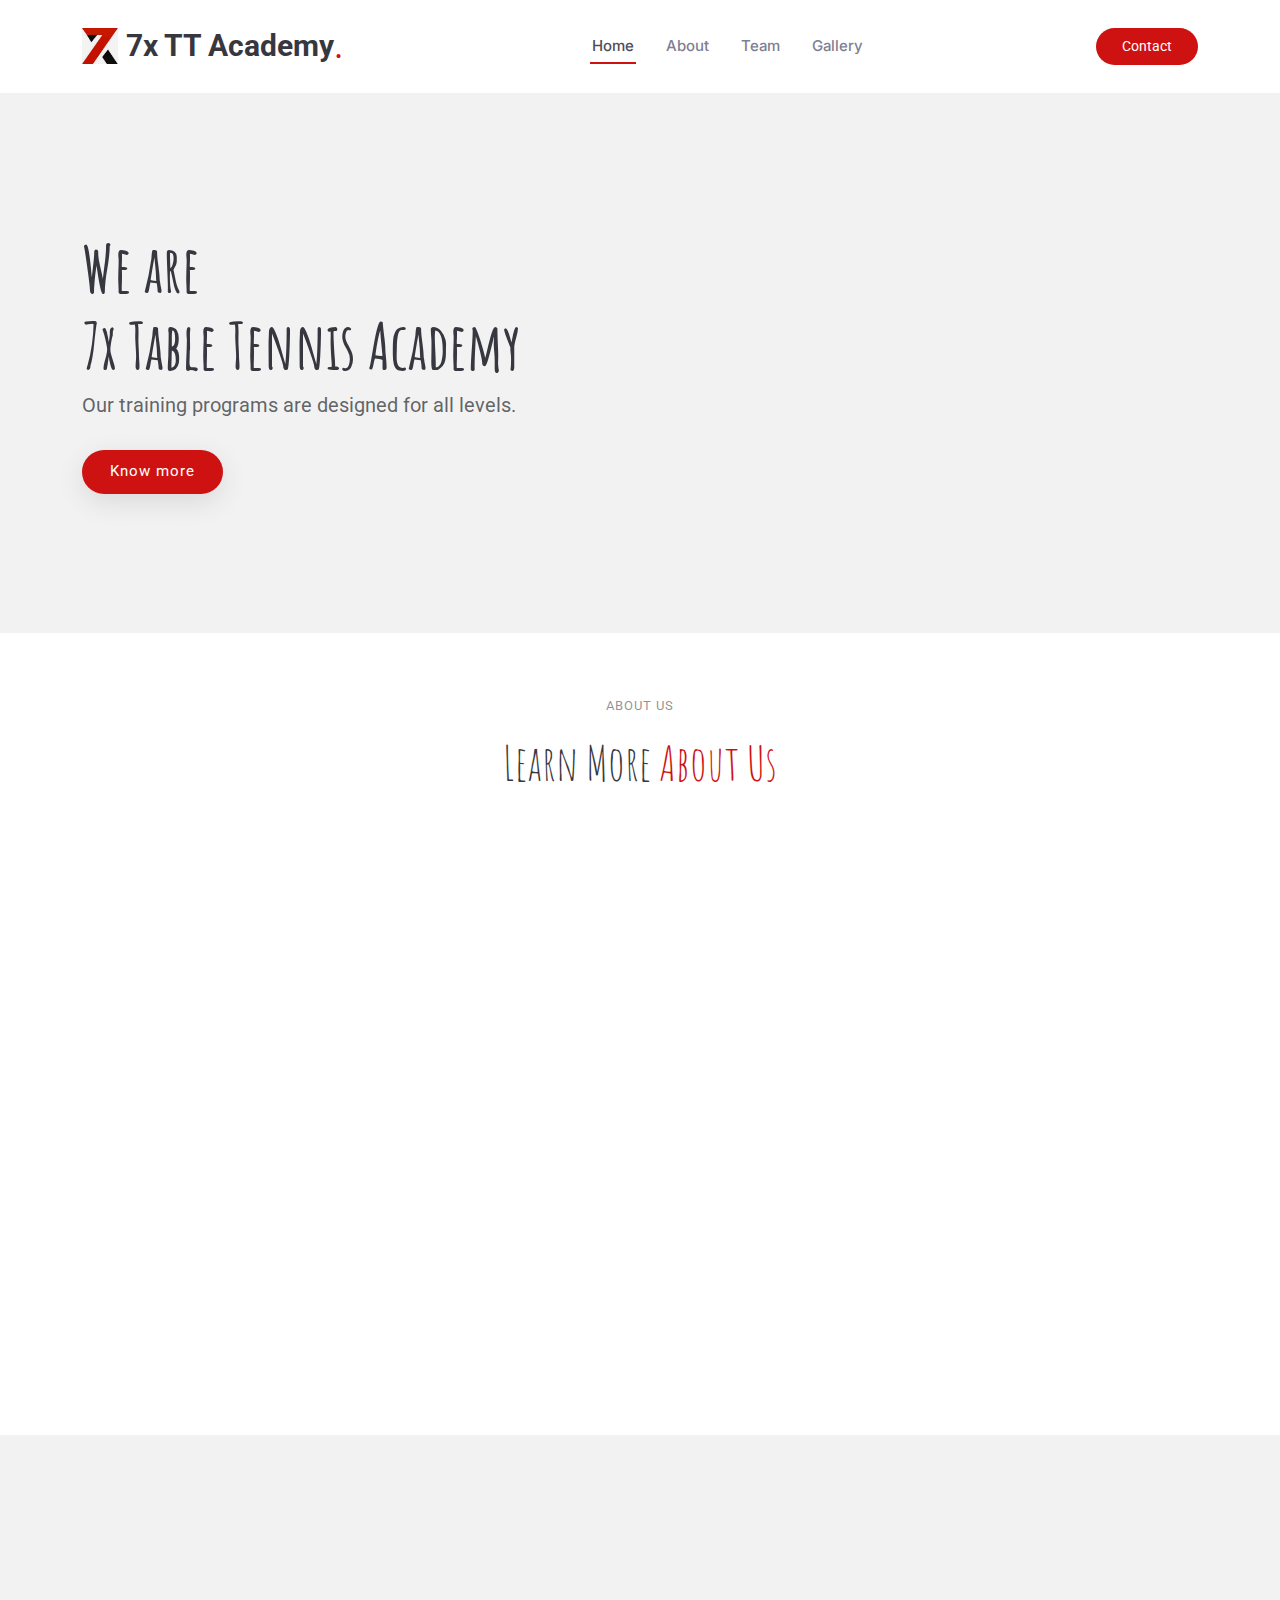
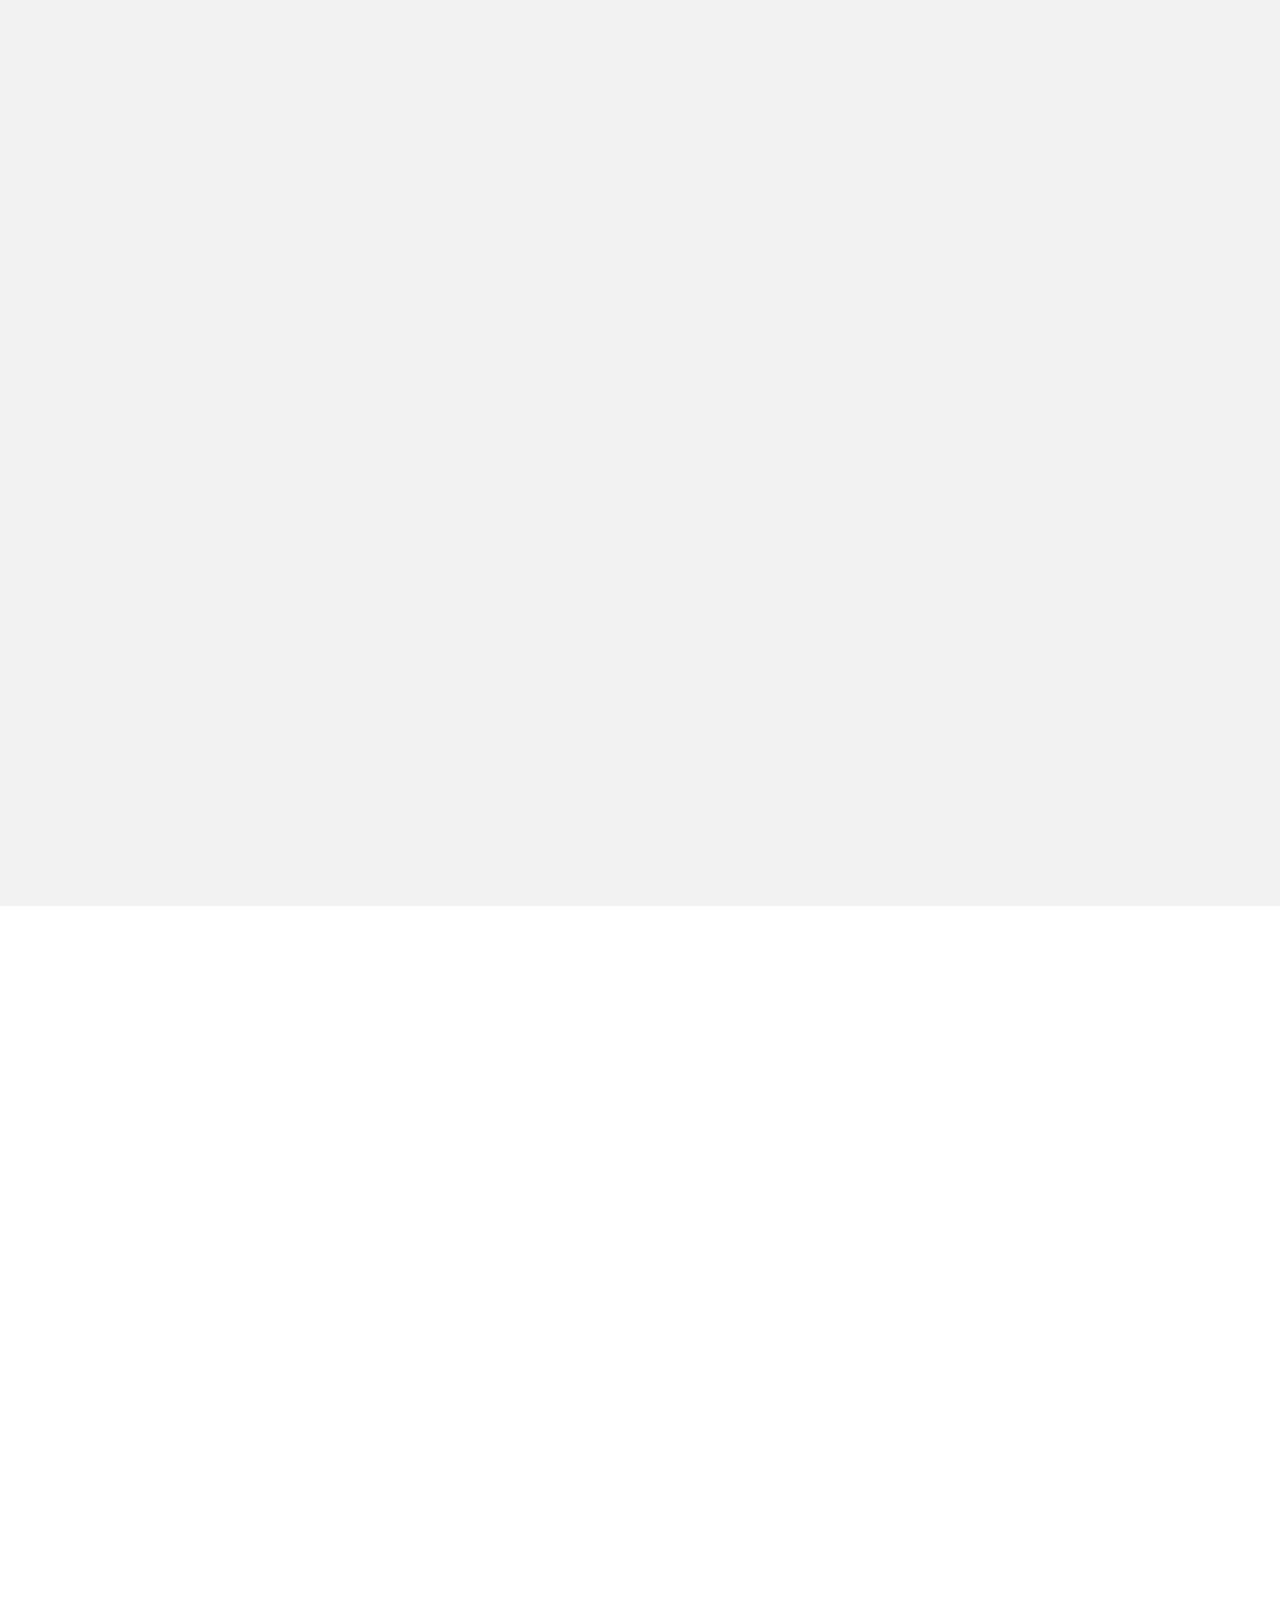
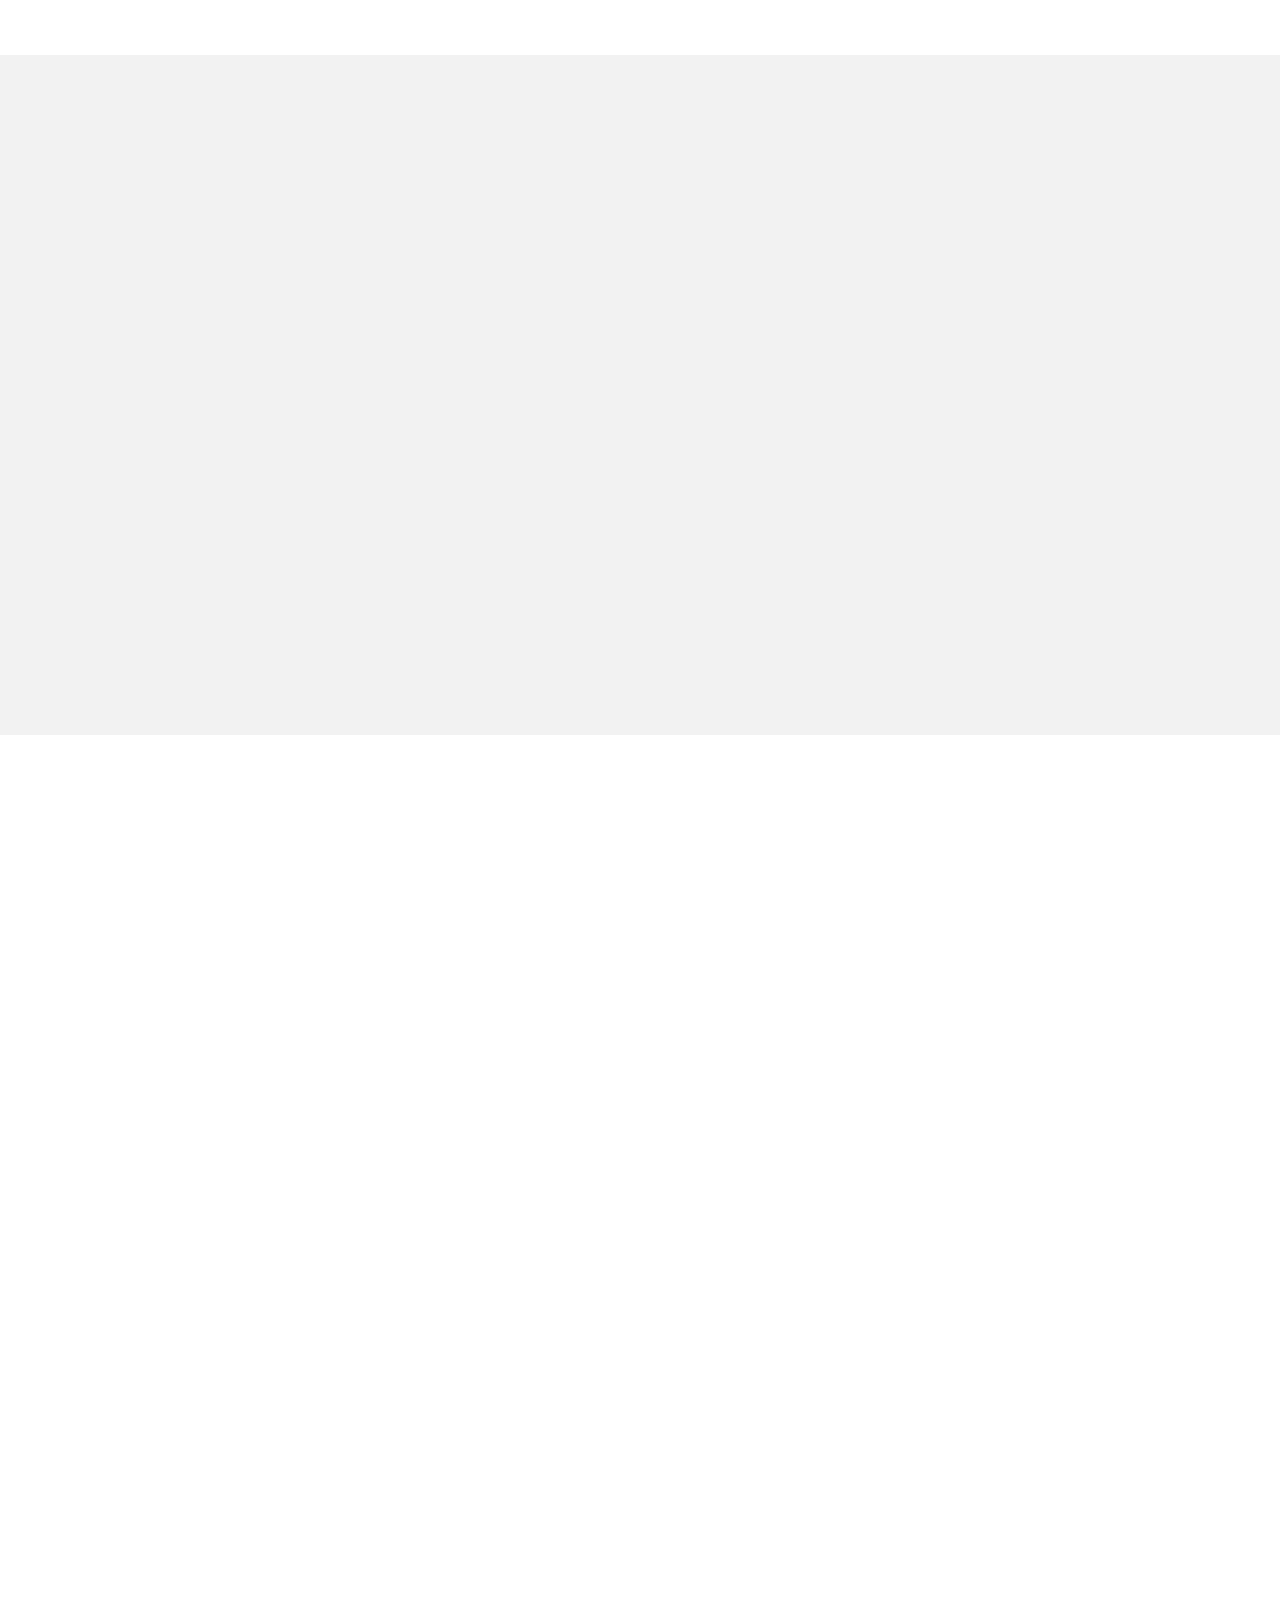
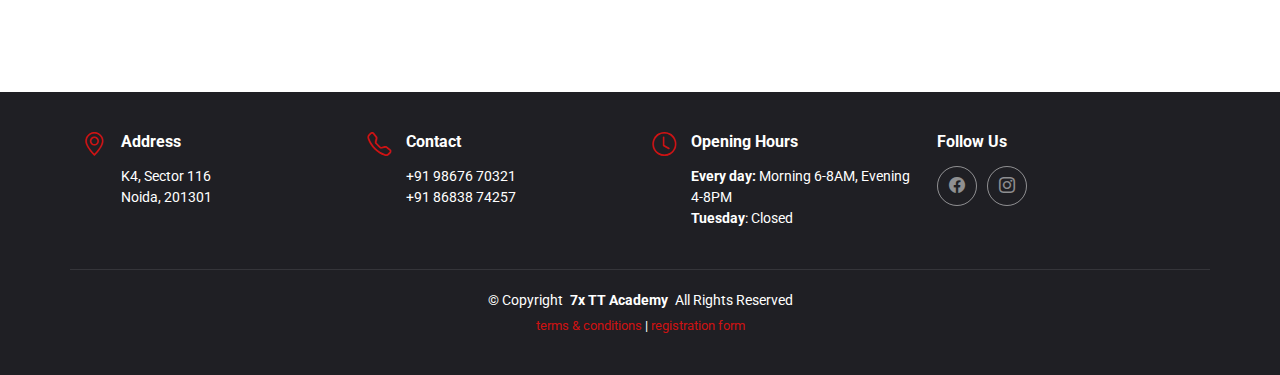
==== index.html @ 198cbdd8 "Update index.html" ====
<!DOCTYPE html>
<html lang="en">

<head>
  <meta charset="utf-8">
  <meta content="width=device-width, initial-scale=1.0" name="viewport">
  <title>7x TT Academy | Noida</title>
  <meta name="description" content="best table tennis academy in Noida">
  <meta name="keywords" content="table tennis, sports academy">

  <!-- Favicons -->
  <link href="assets/img/favicon.png" rel="icon">
  <link href="assets/img/apple-touch-icon.png" rel="apple-touch-icon">

  <!-- Fonts -->
  <link href="https://fonts.googleapis.com" rel="preconnect">
  <link href="https://fonts.gstatic.com" rel="preconnect" crossorigin>
  <link href="https://fonts.googleapis.com/css2?family=Roboto:ital,wght@0,100;0,300;0,400;0,500;0,700;0,900;1,100;1,300;1,400;1,500;1,700;1,900&family=Inter:wght@100;200;300;400;500;600;700;800;900&family=Amatic+SC:wght@400;700&display=swap" rel="stylesheet">

  <!-- Vendor CSS Files -->
  <link href="assets/vendor/bootstrap/css/bootstrap.min.css" rel="stylesheet">
  <link href="assets/vendor/bootstrap-icons/bootstrap-icons.css" rel="stylesheet">
  <link href="assets/vendor/aos/aos.css" rel="stylesheet">
  <link href="assets/vendor/glightbox/css/glightbox.min.css" rel="stylesheet">
  <link href="assets/vendor/swiper/swiper-bundle.min.css" rel="stylesheet">

  <!-- Main CSS File -->
  <link href="assets/css/main.css" rel="stylesheet">

  <!-- =======================================================
  * Template Name: Yummy
  * Template URL: https://bootstrapmade.com/yummy-bootstrap-restaurant-website-template/
  * Updated: Aug 07 2024 with Bootstrap v5.3.3
  * Author: BootstrapMade.com
  * License: https://bootstrapmade.com/license/
  ======================================================== -->
</head>

<body class="index-page">

  <header id="header" class="header d-flex align-items-center sticky-top">
    <div class="container position-relative d-flex align-items-center justify-content-between">

      <a href="index.html" class="logo d-flex align-items-center me-auto me-xl-0">
        <!-- Uncomment the line below if you also wish to use an image logo -->
        <img src="assets/img/app_icon_512x512.png" alt="">
        <h1 class="sitename">7x TT Academy</h1>
        <span>.</span>
      </a>

      <nav id="navmenu" class="navmenu">
        <ul>
          <li><a href="#hero" class="active">Home<br></a></li>
          <li><a href="#about">About</a></li>
          <li><a href="#chefs">Team</a></li>
          <li><a href="#gallery">Gallery</a></li>
        </ul>
        <i class="mobile-nav-toggle d-xl-none bi bi-list"></i>
      </nav>

      <a class="btn-getstarted" href="https://wa.me/919867670321">Contact</a>

    </div>
  </header>

  <main class="main">

    <!-- Hero Section -->
    <section id="hero" class="hero section light-background">

      <div class="container">
        <div class="row gy-4 justify-content-center justify-content-lg-between">
          <div class="col-lg-5 order-1 order-lg-1 d-flex flex-column justify-content-center">
            <h1 data-aos="fade-up">We are <br> 7x Table Tennis Academy</h1>
            <p data-aos="fade-up" data-aos-delay="100">Our training programs are designed for all levels.</p>
            <div class="d-flex" data-aos="fade-up" data-aos-delay="200">
              <a href="https://wa.me/919867670321" class="btn-get-started">Know more</a>
            </div>
          </div>
          <div class="col-lg-5 order-2 order-lg-2 hero-img" data-aos="zoom-out">
            <div class="video-container">
              <iframe src="https://www.youtube.com/embed/URvqvvXt89M?si=K6m76J6DS7igEDuk&amp;controls=0&amp;autoplay=1&amp;mute=1&amp;loop=1&amp;playlist=URvqvvXt89M" 
                      title="7xttacademy_intro" 
                      frameborder="0" 
                      allow="accelerometer; autoplay; clipboard-write; encrypted-media; gyroscope; picture-in-picture; web-share" 
                      referrerpolicy="strict-origin-when-cross-origin" 
                      allowfullscreen>
              </iframe>
            </div>
          </div>
        </div>
      </div>

    </section><!-- /Hero Section -->

    <!-- About Section -->
    <section id="about" class="about section">

      <!-- Section Title -->
      <div class="container section-title" data-aos="fade-up">
        <h2>About Us<br></h2>
        <p><span>Learn More</span> <span class="description-title">About Us</span></p>
      </div><!-- End Section Title -->

      <div class="container">

        <div class="row gy-4">
          <div class="col-lg-7" data-aos="fade-up" data-aos-delay="100">
            <img src="assets/img/about.png" class="img-fluid mb-4" alt="">
          </div>
          <div class="col-lg-5" data-aos="fade-up" data-aos-delay="250">
            <div class="content ps-0 ps-lg-5">
              <p class="fst-italic">
                One academy for all. We offer training for all levels and ages, starting from age 5+. Our state-of-the-art facilities and experienced trainers ensure that you receive the best training possible. 
              </p>
              <ul>
                <li><i class="bi bi-check-circle-fill"></i> <span>Professional Coaching</span></li>
                <li><i class="bi bi-check-circle-fill"></i> <span>Tournaments</span></li>
                <li><i class="bi bi-check-circle-fill"></i> <span>Personal Training</span></li>
                <li><i class="bi bi-check-circle-fill"></i> <span>Fitness Sessions</span></li>
                <li><i class="bi bi-check-circle-fill"></i> <span>Facility Rental</span></li>
              </ul>
              <p>
                Discover the joy of playing table tennis with national and state-level players. From advanced techniques to fitness, we cover every aspect of your game.
              </p>

              <div class="position-relative mt-4">
                <div class="book-a-table">
                  <h3>Talk to us</h3>
                  <p>+91 98676 70321</p>
                </div>
              </div>
            </div>
          </div>
        </div>

      </div>

    </section><!-- /About Section -->

    <!-- Why Us Section -->
    <section id="why-us" class="why-us section light-background">

      <div class="container">

        <div class="row gy-4">

          <div class="col-lg-12 d-flex align-items-stretch">
            <div class="row gy-4" data-aos="fade-up" data-aos-delay="200">

              <div class="col-xl-4">
                <div class="icon-box d-flex flex-column justify-content-center align-items-center">
                  <i class="bi bi-clipboard-data"></i>
                  <h4>Personalized Training</h4>
                  <p>Our personalized training sessions are designed to meet the needs of players at all levels. Whether you are a beginner, intermediate, or advanced player, our professional instructors will provide you with the guidance and support you need to improve your skills. </p>
                </div>
              </div><!-- End Icon Box -->

              <div class="col-xl-4" data-aos="fade-up" data-aos-delay="300">
                <div class="icon-box d-flex flex-column justify-content-center align-items-center">
                  <i class="bi bi-gem"></i>
                  <h4>Tournament Preparation</h4>
                  <p>Are you ready to compete at the highest level? Our tournament preparation program is designed to help you excel in state, national, and international tournaments. Our experienced trainers will work with you to develop a comprehensive training plan that focuses on your strengths and areas for improvement.</p>
                </div>
              </div><!-- End Icon Box -->

              <div class="col-xl-4" data-aos="fade-up" data-aos-delay="400">
                <div class="icon-box d-flex flex-column justify-content-center align-items-center">
                  <i class="bi bi-inboxes"></i>
                  <h4>Facility Rental</h4>
                  <p>Our top-notch facilities are available for rental to individuals and groups. Whether you want to practice with your friends or organize a tennis event, our facilities are the perfect choice. With our flexible booking options, you can easily reserve your preferred time slot. </p>
                </div>
              </div><!-- End Icon Box -->

            </div>
          </div>

        </div>

      </div>

    </section><!-- /Why Us Section -->

    <!-- Testimonials Section -->
    <section id="testimonials" class="testimonials section light-background">

      <!-- Section Title -->
      <div class="container section-title" data-aos="fade-up">
        <h2>TESTIMONIALS</h2>
        <p>What Are They <span class="description-title">Saying About Us</span></p>
      </div><!-- End Section Title -->

      <div class="container" data-aos="fade-up" data-aos-delay="100">

        <div class="swiper init-swiper">
          <script type="application/json" class="swiper-config">
            {
              "loop": true,
              "speed": 600,
              "autoplay": {
                "delay": 5000
              },
              "slidesPerView": "auto",
              "pagination": {
                "el": ".swiper-pagination",
                "type": "bullets",
                "clickable": true
              }
            }
          </script>
          <div class="swiper-wrapper">

            <div class="swiper-slide">
              <div class="testimonial-item">
                <div class="row gy-4 justify-content-center">
                  <div class="col-lg-6">
                    <div class="testimonial-content">
                      <p>
                        <i class="bi bi-quote quote-icon-left"></i>
                        <span>Personally in my 4th ongoing month of training, I can see lot of changes in my game & technique while playing. Thanks to both the coaches Mohit & Ravi!</span>
                        <i class="bi bi-quote quote-icon-right"></i>
                      </p>
                      <h3>Layan Bhargava</h3>
                      <div class="stars">
                        <i class="bi bi-star-fill"></i><i class="bi bi-star-fill"></i><i class="bi bi-star-fill"></i><i class="bi bi-star-fill"></i><i class="bi bi-star-fill"></i>
                      </div>
                    </div>
                  </div>
                  <div class="col-lg-2 text-center">
                    <a href="https://g.co/kgs/Ytt3YLL" target="_blank">
                      <img src="assets/img/testimonials/testimonials-1.png" class="img-fluid testimonial-img" alt="">
                    </a>
                  </div>
                </div>
              </div>
            </div><!-- End testimonial item -->

            <div class="swiper-slide">
              <div class="testimonial-item">
                <div class="row gy-4 justify-content-center">
                  <div class="col-lg-6">
                    <div class="testimonial-content">
                      <p>
                        <i class="bi bi-quote quote-icon-left"></i>
                        <span>My son has been going there for the last 3-4 months and I have seen a lot of improvement in his skills. I would definitely recommend this academy to all who wants to learn table tennis.</span>
                        <i class="bi bi-quote quote-icon-right"></i>
                      </p>
                      <h3>Nandita Sishodia</h3>
                      <div class="stars">
                        <i class="bi bi-star-fill"></i><i class="bi bi-star-fill"></i><i class="bi bi-star-fill"></i><i class="bi bi-star-fill"></i><i class="bi bi-star-fill"></i>
                      </div>
                    </div>
                  </div>
                  <div class="col-lg-2 text-center">
                    <a href="https://g.co/kgs/rv22JeU" target="_blank">
                      <img src="assets/img/testimonials/testimonials-2.png" class="img-fluid testimonial-img" alt="">
                    </a>
                  </div>
                </div>
              </div>
            </div><!-- End testimonial item -->

            <div class="swiper-slide">
              <div class="testimonial-item">
                <div class="row gy-4 justify-content-center">
                  <div class="col-lg-6">
                    <div class="testimonial-content">
                      <p>
                        <i class="bi bi-quote quote-icon-left"></i>
                        <span>I know Mohit Bhai personally because I have played with him a lot and he has worked hard for me to improve my game.
                          If you also want to become a good table tennis player then you can take coaching from Mohit Bhai.</span>
                        <i class="bi bi-quote quote-icon-right"></i>
                      </p>
                      <h3>Vikas Kalra</h3>
                      <div class="stars">
                        <i class="bi bi-star-fill"></i><i class="bi bi-star-fill"></i><i class="bi bi-star-fill"></i><i class="bi bi-star-fill"></i><i class="bi bi-star-fill"></i>
                      </div>
                    </div>
                  </div>
                  <div class="col-lg-2 text-center">
                    <a href="https://g.co/kgs/76xyoVc" target="_blank">
                      <img src="assets/img/testimonials/testimonials-3.png" class="img-fluid testimonial-img" alt="">
                    </a>
                  </div>
                </div>
              </div>
            </div><!-- End testimonial item -->

            <div class="swiper-slide">
              <div class="testimonial-item">
                <div class="row gy-4 justify-content-center">
                  <div class="col-lg-6">
                    <div class="testimonial-content">
                      <p>
                        <i class="bi bi-quote quote-icon-left"></i>
                        <span>Young Energetic smart experienced coach, personal attention by owner, all amenities, centrally located. Recomend for all professional and fun Ping-pong learners</span>
                        <i class="bi bi-quote quote-icon-right"></i>
                      </p>
                      <h3>Himanshu Agarwal</h3>
                      <div class="stars">
                        <i class="bi bi-star-fill"></i><i class="bi bi-star-fill"></i><i class="bi bi-star-fill"></i><i class="bi bi-star-fill"></i><i class="bi bi-star-fill"></i>
                      </div>
                    </div>
                  </div>
                  <div class="col-lg-2 text-center">
                    <a href="https://g.co/kgs/3qpFQvA" target="_blank">
                      <img src="assets/img/testimonials/testimonials-4.png" class="img-fluid testimonial-img" alt="">
                    </a>
                  </div>
                </div>
              </div>
            </div><!-- End testimonial item -->

          </div>
          <div class="swiper-pagination"></div>
        </div>

      </div>

    </section><!-- /Testimonials Section -->

    <!-- Chefs Section -->
    <section id="chefs" class="chefs section">

      <!-- Section Title -->
      <div class="container section-title" data-aos="fade-up">
        <h2>Team</h2>
        <p><span>Our</span> <span class="description-title">Team<br></span></p>
      </div><!-- End Section Title -->

      <div class="container">

        <div class="row gy-4">

          <div class="col-lg-4 d-flex align-items-stretch" data-aos="fade-up" data-aos-delay="100">
            <div class="team-member">
              <div class="member-img">
                <img src="assets/img/chefs/chefs-1.jpg" class="img-fluid" alt="">
              </div>
              <div class="member-info">
                <h4>Sarthak</h4>
                <span>Founder & CEO</span>
                <p>Dedicated to inspiring and shaping young table tennis talent with passion</p>
              </div>
            </div>
          </div><!-- End Chef Team Member -->

          <div class="col-lg-4 d-flex align-items-stretch" data-aos="fade-up" data-aos-delay="200">
            <div class="team-member">
              <div class="member-img">
                <img src="assets/img/chefs/chefs-2.jpg" class="img-fluid" alt="">
              </div>
              <div class="member-info">
                <h4>Mohit</h4>
                <span>Co-founder & Head Coach</span>
                <p>A national player with deep expertise in table tennis techniques and tactics</p>
              </div>
            </div>
          </div><!-- End Chef Team Member -->

          <div class="col-lg-4 d-flex align-items-stretch" data-aos="fade-up" data-aos-delay="300">
            <div class="team-member">
              <div class="member-img">
                <img src="assets/img/chefs/chefs-3.png" class="img-fluid" alt="">
              </div>
              <div class="member-info">
                <h4>Ravi</h4>
                <span>Coach</span>
                <p>Sports Authority of India certified with over 5 years of experience in developing champions</p>
              </div>
            </div>
          </div><!-- End Chef Team Member -->

        </div>

      </div>

    </section>
    <!-- /Chefs Section -->

    <!-- Gallery Section -->
    <section id="gallery" class="gallery section light-background">

      <!-- Section Title -->
      <div class="container section-title" data-aos="fade-up">
        <h2>Gallery</h2>
        <p><span>Check</span> <span class="description-title">Our Gallery</span></p>
      </div><!-- End Section Title -->
    
      <div class="container" data-aos="fade-up" data-aos-delay="100">
        <div class="swiper init-swiper">
          <script type="application/json" class="swiper-config">
            {
              "loop": true,
              "speed": 600,
              "autoplay": {
                "delay": 5000
              },
              "slidesPerView": "auto",
              "centeredSlides": true,
              "pagination": {
                "el": ".swiper-pagination",
                "type": "bullets",
                "clickable": true
              },
              "breakpoints": {
                "320": {
                  "slidesPerView": 1,
                  "spaceBetween": 10
                },
                "768": {
                  "slidesPerView": 2,
                  "spaceBetween": 15
                },
                "1024": {
                  "slidesPerView": 3,
                  "spaceBetween": 20
                },
                "1200": {
                  "slidesPerView": 4,
                  "spaceBetween": 20
                }
              }
            }
          </script>
          <div class="swiper-wrapper align-items-center">
            <div class="swiper-slide">
              <a class="glightbox" data-gallery="images-gallery" href="assets/img/gallery/gallery-1.jpg">
                <img src="assets/img/gallery/gallery-1.jpg" class="gallery-img" alt="">
              </a>
            </div>
            <div class="swiper-slide">
              <a class="glightbox" data-gallery="images-gallery" href="assets/img/gallery/gallery-2.jpg">
                <img src="assets/img/gallery/gallery-2.jpg" class="gallery-img" alt="">
              </a>
            </div>
            <div class="swiper-slide">
              <a class="glightbox" data-gallery="images-gallery" href="assets/img/gallery/gallery-3.jpg">
                <img src="assets/img/gallery/gallery-3.jpg" class="gallery-img" alt="">
              </a>
            </div>
            <div class="swiper-slide">
              <a class="glightbox" data-gallery="images-gallery" href="assets/img/gallery/gallery-4.jpg">
                <img src="assets/img/gallery/gallery-4.jpg" class="gallery-img" alt="">
              </a>
            </div>
            <div class="swiper-slide">
              <a class="glightbox" data-gallery="images-gallery" href="assets/img/gallery/gallery-5.jpg">
                <img src="assets/img/gallery/gallery-5.jpg" class="gallery-img" alt="">
              </a>
            </div>
            <div class="swiper-slide">
              <a class="glightbox" data-gallery="images-gallery" href="assets/img/gallery/gallery-6.jpg">
                <img src="assets/img/gallery/gallery-6.jpg" class="gallery-img" alt="">
              </a>
            </div>
            <div class="swiper-slide">
              <a class="glightbox" data-gallery="images-gallery" href="assets/img/gallery/gallery-7.png">
                <img src="assets/img/gallery/gallery-7.png" class="gallery-img" alt="">
              </a>
            </div>
            <div class="swiper-slide">
              <a class="glightbox" data-gallery="images-gallery" href="assets/img/gallery/gallery-8.png">
                <img src="assets/img/gallery/gallery-8.png" class="gallery-img" alt="">
              </a>
            </div>
          </div>
          <div class="swiper-pagination"></div>
        </div>
      </div>
    
    </section>
    

    <!-- /Gallery Section -->

    <!-- Contact Section -->
    <section id="contact" class="contact section">

      <!-- Section Title -->
      <div class="container section-title" data-aos="fade-up">
        <h2>Contact</h2>
        <p><span>Wanna Know More?</span> <span class="description-title">Contact Us</span></p>
      </div><!-- End Section Title -->

      <div class="container" data-aos="fade-up" data-aos-delay="100">

        <div class="mb-5">
          <iframe style="width: 100%; height: 400px;" src="https://www.google.com/maps/embed?pb=!1m18!1m12!1m3!1d3504.1306085153146!2d77.39349731175189!3d28.56584048700355!2m3!1f0!2f0!3f0!3m2!1i1024!2i768!4f13.1!3m3!1m2!1s0x390cef4ea7eafa5d%3A0x420e5ac051cfbcac!2s7x%20Table%20Tennis%20Academy!5e0!3m2!1sen!2sin!4v1740907405779!5m2!1sen!2sin" frameborder="0" allowfullscreen=""></iframe>
        </div><!-- End Google Maps -->

        <div class="row gy-4">

          <div class="col-md-6">
            <div class="info-item d-flex align-items-center" data-aos="fade-up" data-aos-delay="200">
              <i class="icon bi bi-geo-alt flex-shrink-0"></i>
              <div>
                <h3>Address</h3>
                <p>K4, Sector 116, Noida</p>
              </div>
            </div>
          </div><!-- End Info Item -->

          <div class="col-md-6">
            <div class="info-item d-flex align-items-center" data-aos="fade-up" data-aos-delay="300">
              <i class="icon bi bi-telephone flex-shrink-0"></i>
              <div>
                <h3>Call Us</h3>
                <p>+91-9867670321, +91-8683874257</p>
              </div>
            </div>
          </div><!-- End Info Item -->

          <div class="col-md-6">
            <div class="info-item d-flex align-items-center" data-aos="fade-up" data-aos-delay="400">
              <i class="icon bi bi-envelope flex-shrink-0"></i>
              <div>
                <h3>Email Us</h3>
                <p>7xttacademy@gmail.com</p>
              </div>
            </div>
          </div><!-- End Info Item -->

          <div class="col-md-6">
            <div class="info-item d-flex align-items-center" data-aos="fade-up" data-aos-delay="500">
              <i class="icon bi bi-clock flex-shrink-0"></i>
              <div>
                <h3>Opening Hours<br></h3>
                <p><strong>Every day:</strong> Morning 6-8AM, Evening 4-8PM; <strong>Tuesday:</strong> Closed</p>
              </div>
            </div>
          </div><!-- End Info Item -->

        </div>

      </div>

    </section><!-- /Contact Section -->

  </main>

  <footer id="footer" class="footer dark-background">

    <div class="container">
      <div class="row gy-3">
        <div class="col-lg-3 col-md-6 d-flex">
          <i class="bi bi-geo-alt icon"></i>
          <div class="address">
            <h4>Address</h4>
            <p>K4, Sector 116</p>
            <p>Noida, 201301</p>
            <p></p>
          </div>

        </div>

        <div class="col-lg-3 col-md-6 d-flex">
          <i class="bi bi-telephone icon"></i>
          <div>
            <h4>Contact</h4>
            <p>
              <span>+91 98676 70321</span><br>
              <span>+91 86838 74257</span><br>
            </p>
          </div>
        </div>

        <div class="col-lg-3 col-md-6 d-flex">
          <i class="bi bi-clock icon"></i>
          <div>
            <h4>Opening Hours</h4>
            <p>
              <strong>Every day:</strong> <span>Morning 6-8AM, Evening 4-8PM</span><br>
              <strong>Tuesday</strong>: <span>Closed</span>
            </p>
          </div>
        </div>

        <div class="col-lg-3 col-md-6">
          <h4>Follow Us</h4>
          <div class="social-links d-flex">
            <a href="https://www.facebook.com/7xttacademy/" class="facebook"><i class="bi bi-facebook"></i></a>
            <a href="https://www.instagram.com/7xttacademy/" class="instagram"><i class="bi bi-instagram"></i></a>
          </div>
        </div>

      </div>
    </div>

    <div class="container copyright text-center mt-4">
      <p>© <span>Copyright</span> <strong class="px-1 sitename">7x TT Academy</strong> <span>All Rights Reserved</span></p>
      <div class="credits">
        <a href="tc.html">terms & conditions</a> | <a href="https://forms.gle/jnSmpHUoxXprnDE46" target="_blank">registration form</a>
      </div>
    </div>

  </footer>

  <!-- Scroll Top -->
  <a href="#" id="scroll-top" class="scroll-top d-flex align-items-center justify-content-center"><i class="bi bi-arrow-up-short"></i></a>

  <!-- Preloader -->
  <div id="preloader"></div>

  <!-- Vendor JS Files -->
  <script src="assets/vendor/bootstrap/js/bootstrap.bundle.min.js"></script>
  <script src="assets/vendor/php-email-form/validate.js"></script>
  <script src="assets/vendor/aos/aos.js"></script>
  <script src="assets/vendor/glightbox/js/glightbox.min.js"></script>
  <script src="assets/vendor/purecounter/purecounter_vanilla.js"></script>
  <script src="assets/vendor/swiper/swiper-bundle.min.js"></script>

  <!-- Main JS File -->
  <script src="assets/js/main.js"></script>

</body>

</html>
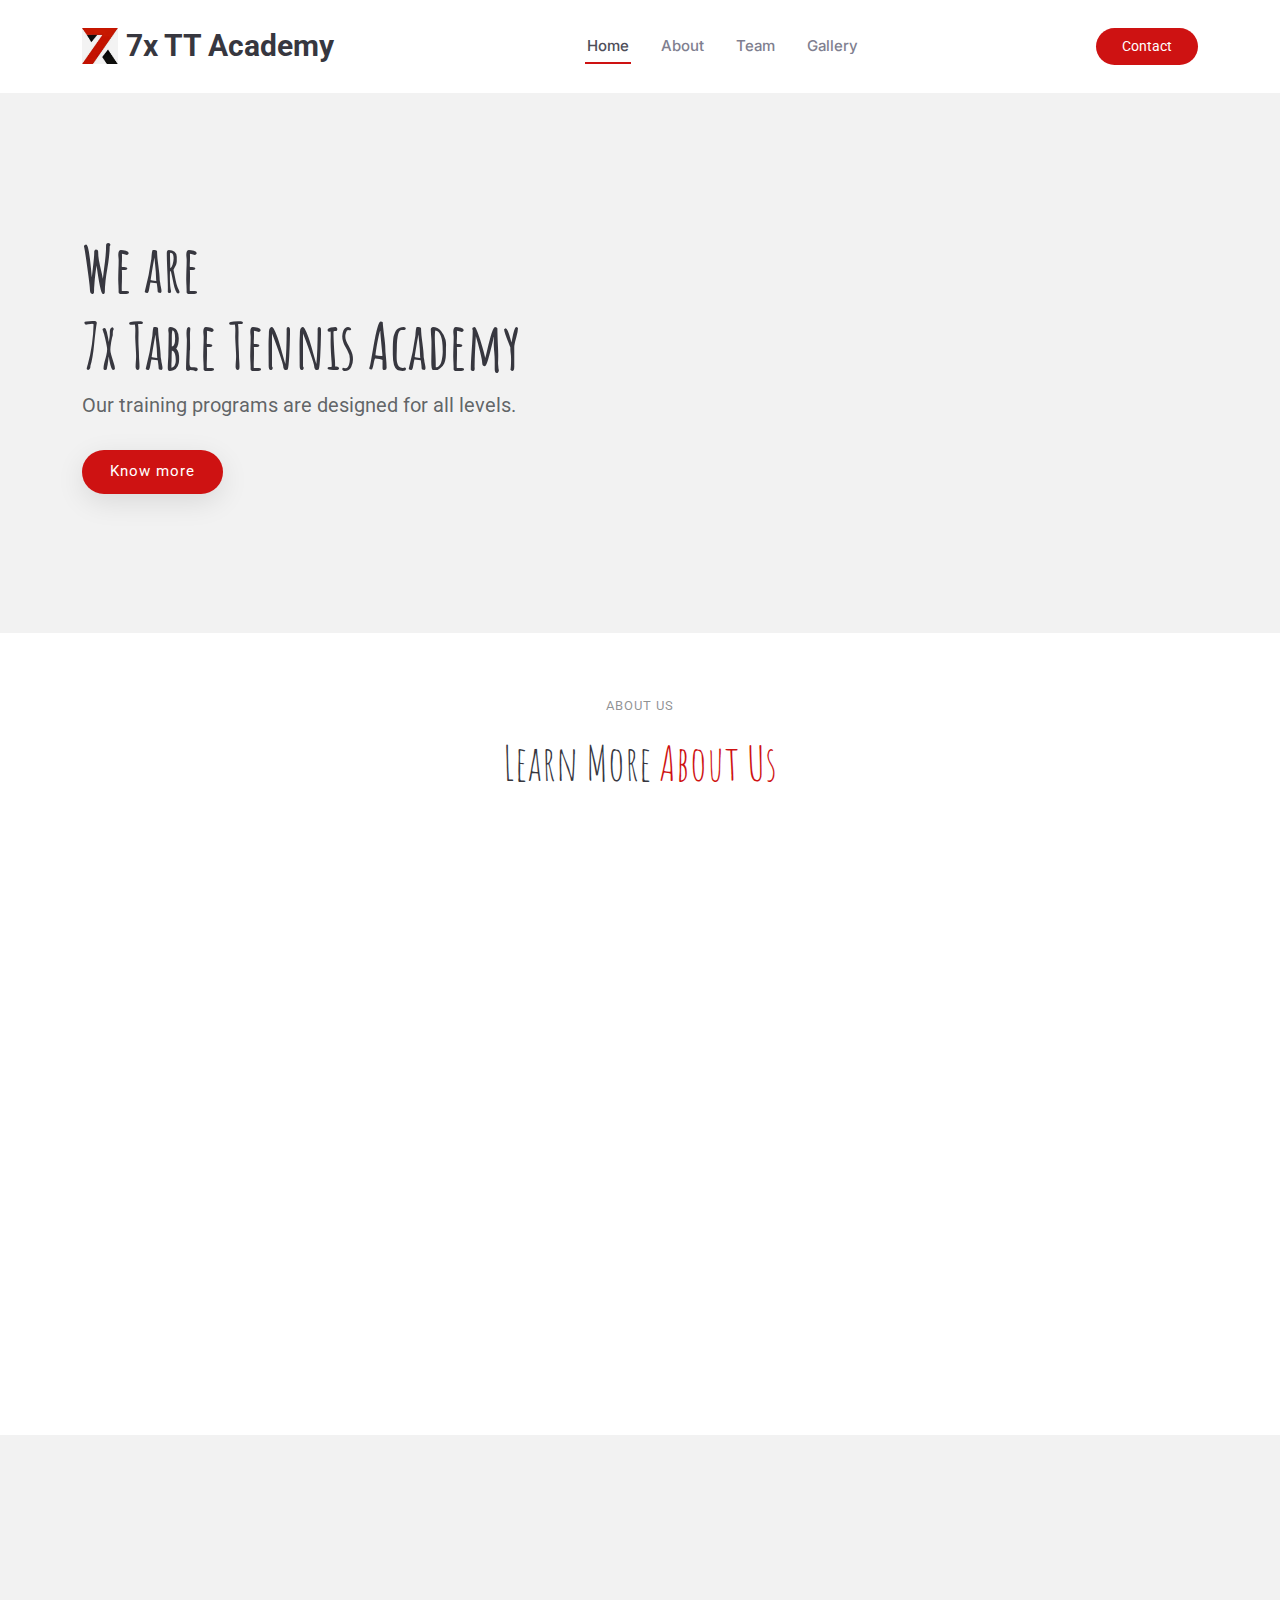
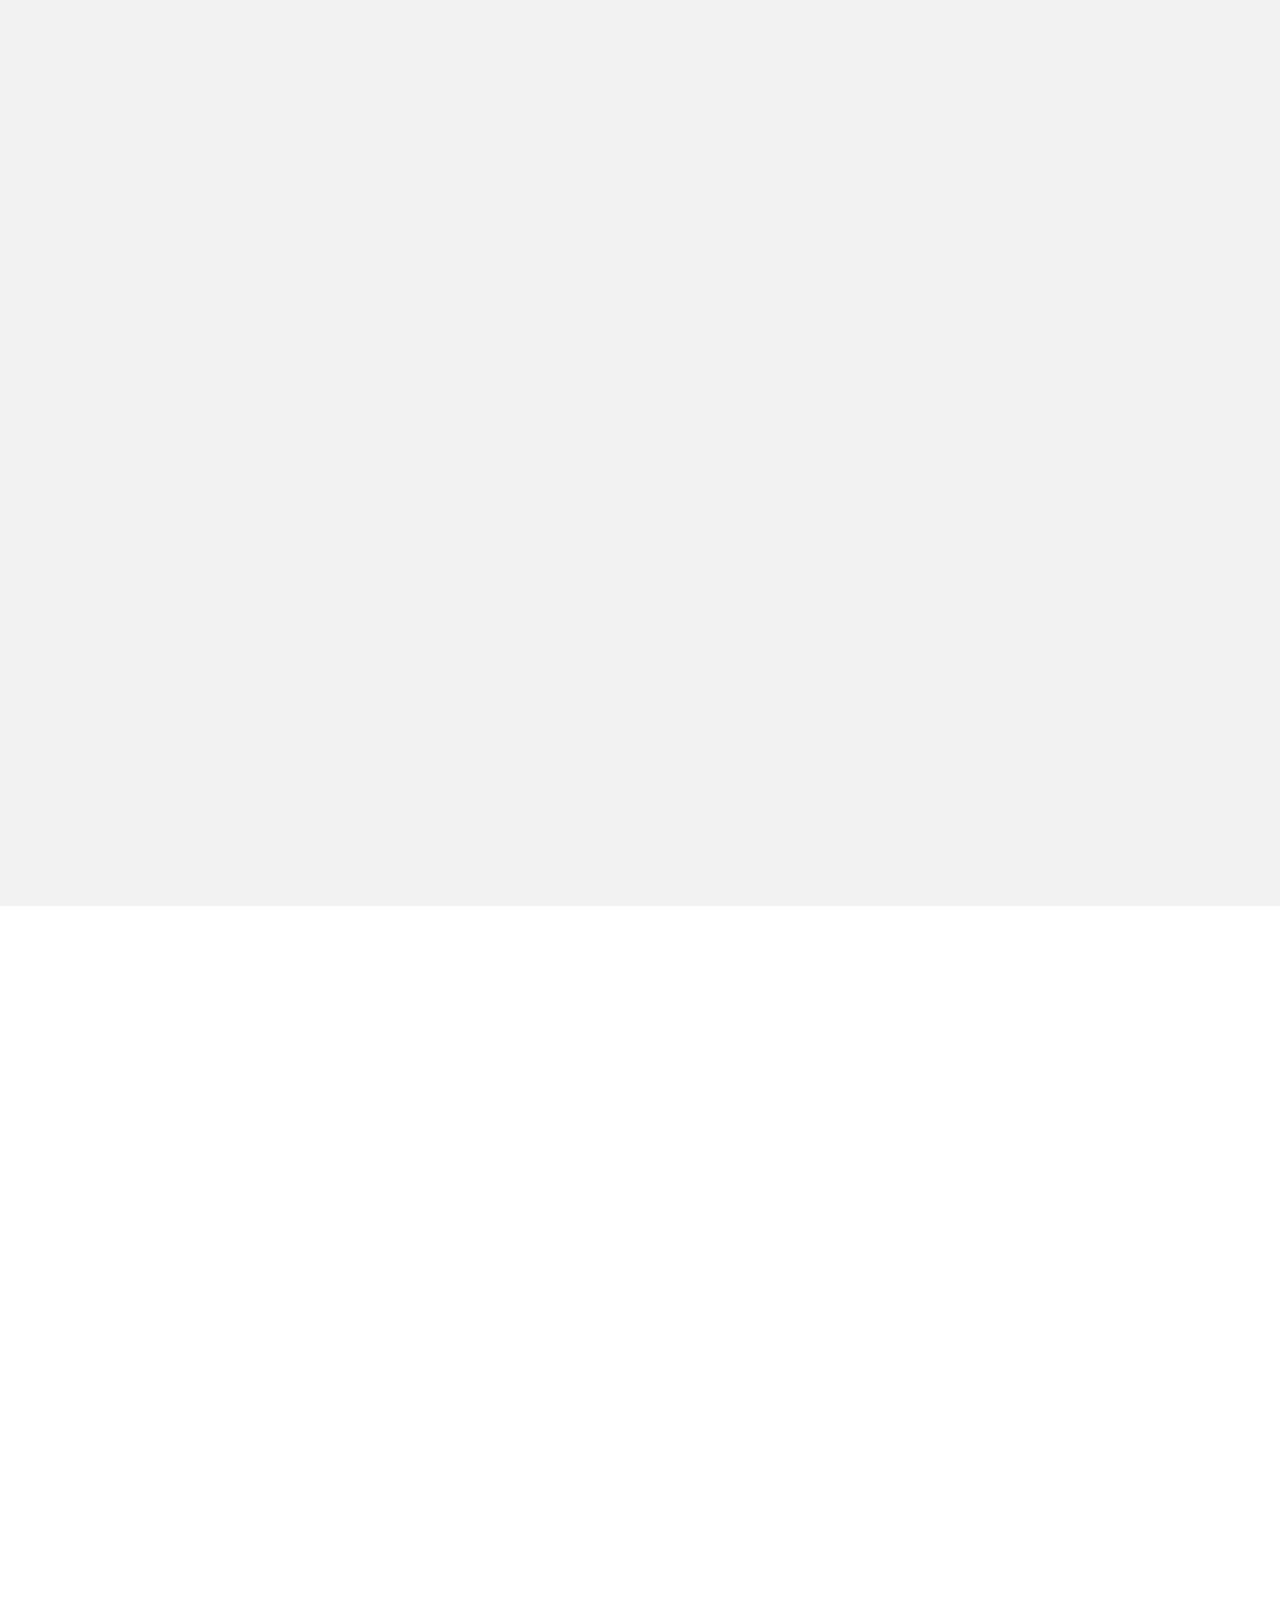
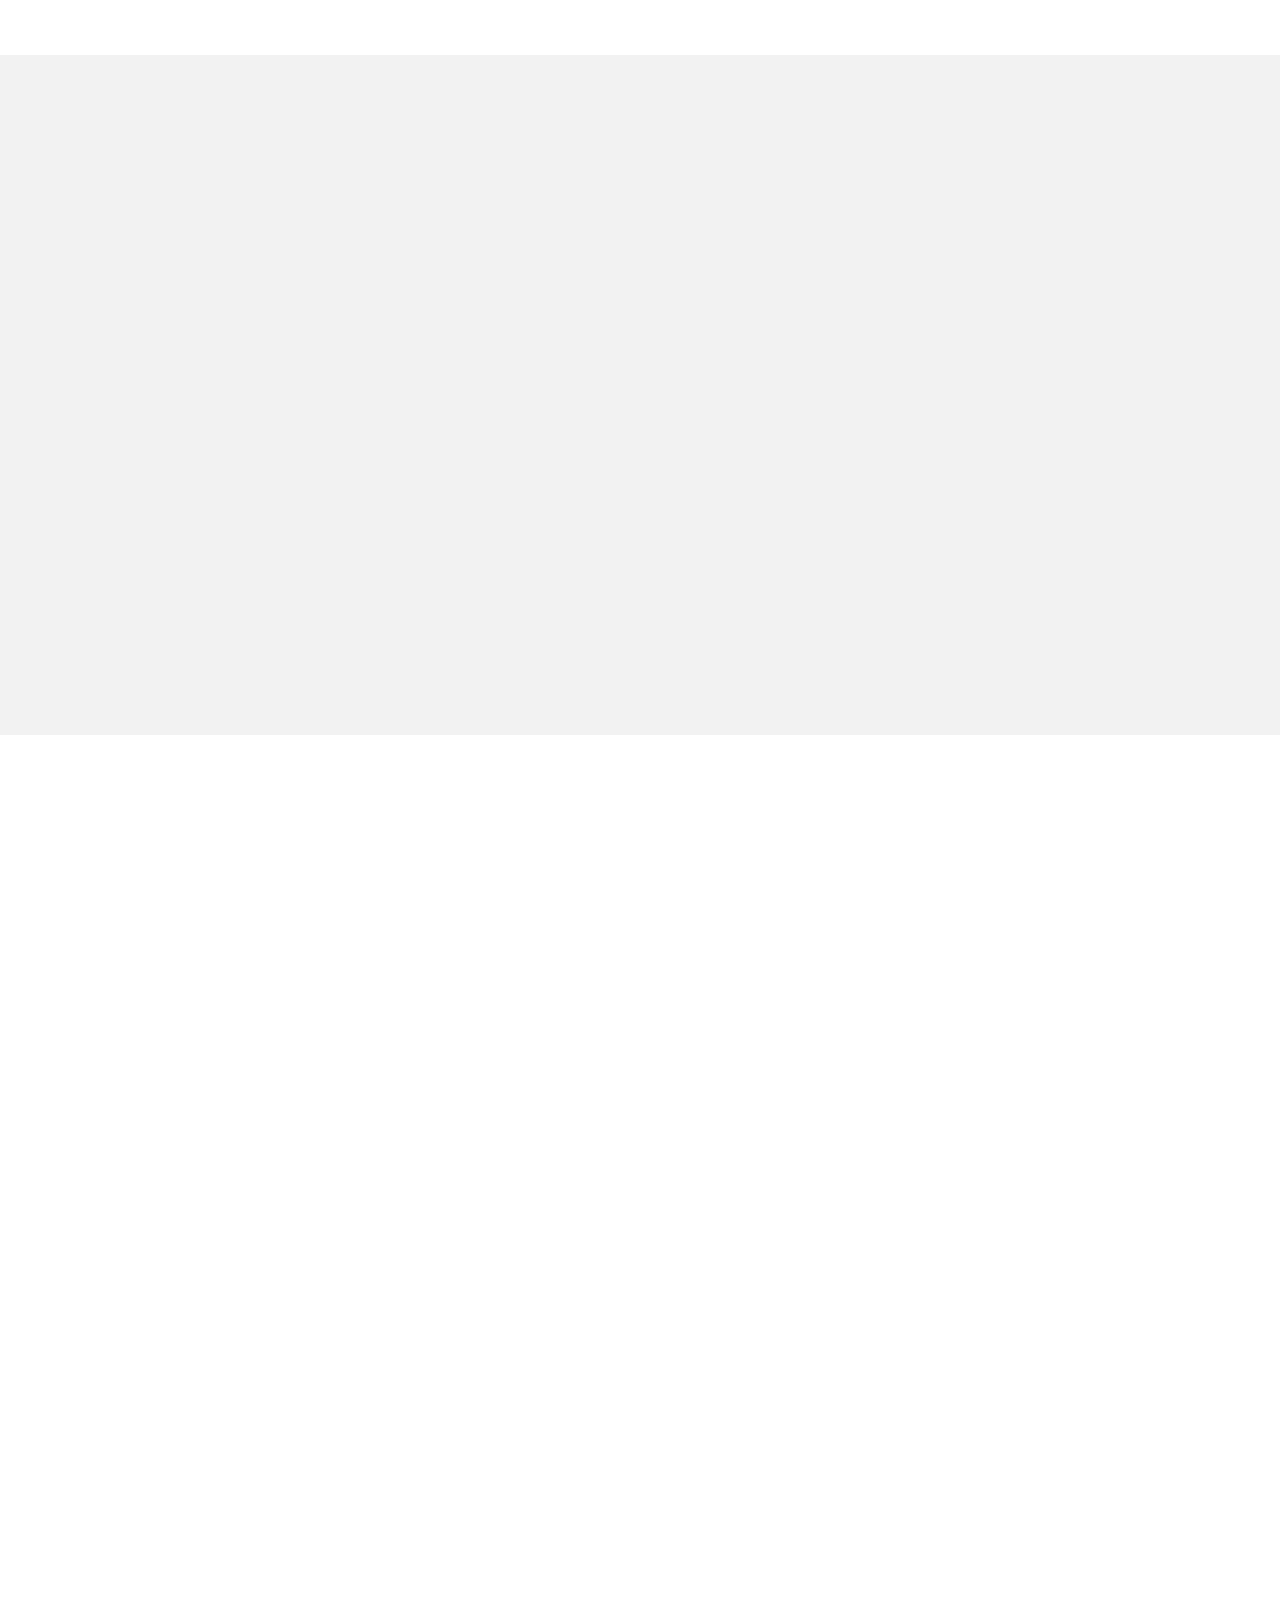
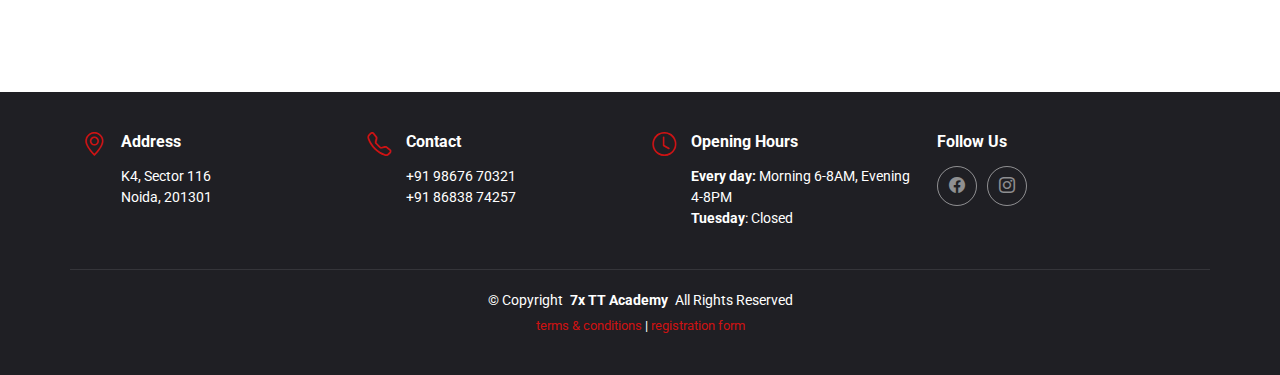
==== commit adc68002: "Update index.html" ====
--- a/index.html
+++ b/index.html
@@ -34,6 +34,17 @@
   * Author: BootstrapMade.com
   * License: https://bootstrapmade.com/license/
   ======================================================== -->
+
+  <!-- Google tag (gtag.js) -->
+  <script async src="https://www.googletagmanager.com/gtag/js?id=AW-11419615038"></script>
+  <script>
+    window.dataLayer = window.dataLayer || [];
+    function gtag(){dataLayer.push(arguments);}
+    gtag('js', new Date());
+  
+    gtag('config', 'AW-11419615038');
+  </script>
+  
 </head>
 
 <body class="index-page">
@@ -45,7 +56,6 @@
         <!-- Uncomment the line below if you also wish to use an image logo -->
         <img src="assets/img/app_icon_512x512.png" alt="">
         <h1 class="sitename">7x TT Academy</h1>
-        <span>.</span>
       </a>
 
       <nav id="navmenu" class="navmenu">
--- a/assets/css/main.css
+++ b/assets/css/main.css
@@ -1700,4 +1700,34 @@
   height: 300px; /* Set a consistent height */
   object-fit: cover; /* Prevents image distortion */
   border-radius: 10px; /* Optional: Adds rounded corners */
-}+}
+
+/* Make h1 tag in header responsive */
+header h1 {
+  font-size: 2.5rem; /* Base size for desktop */
+  transition: font-size 0.3s ease; /* Smooth transition when size changes */
+}
+
+/*--------------------------------------------------------------
+# header h1 responsive
+--------------------------------------------------------------*/
+
+/* Responsive adjustments for different screen sizes */
+@media screen and (max-width: 1200px) {
+  header h1 {
+    font-size: 2rem;
+  }
+}
+
+@media screen and (max-width: 992px) {
+  header h1 {
+    font-size: 1.75rem;
+  }
+}
+
+/* Hide h1 on screens smaller than tablet */
+@media screen and (max-width: 768px) {
+  header h1 {
+    display: none;
+  }
+}
